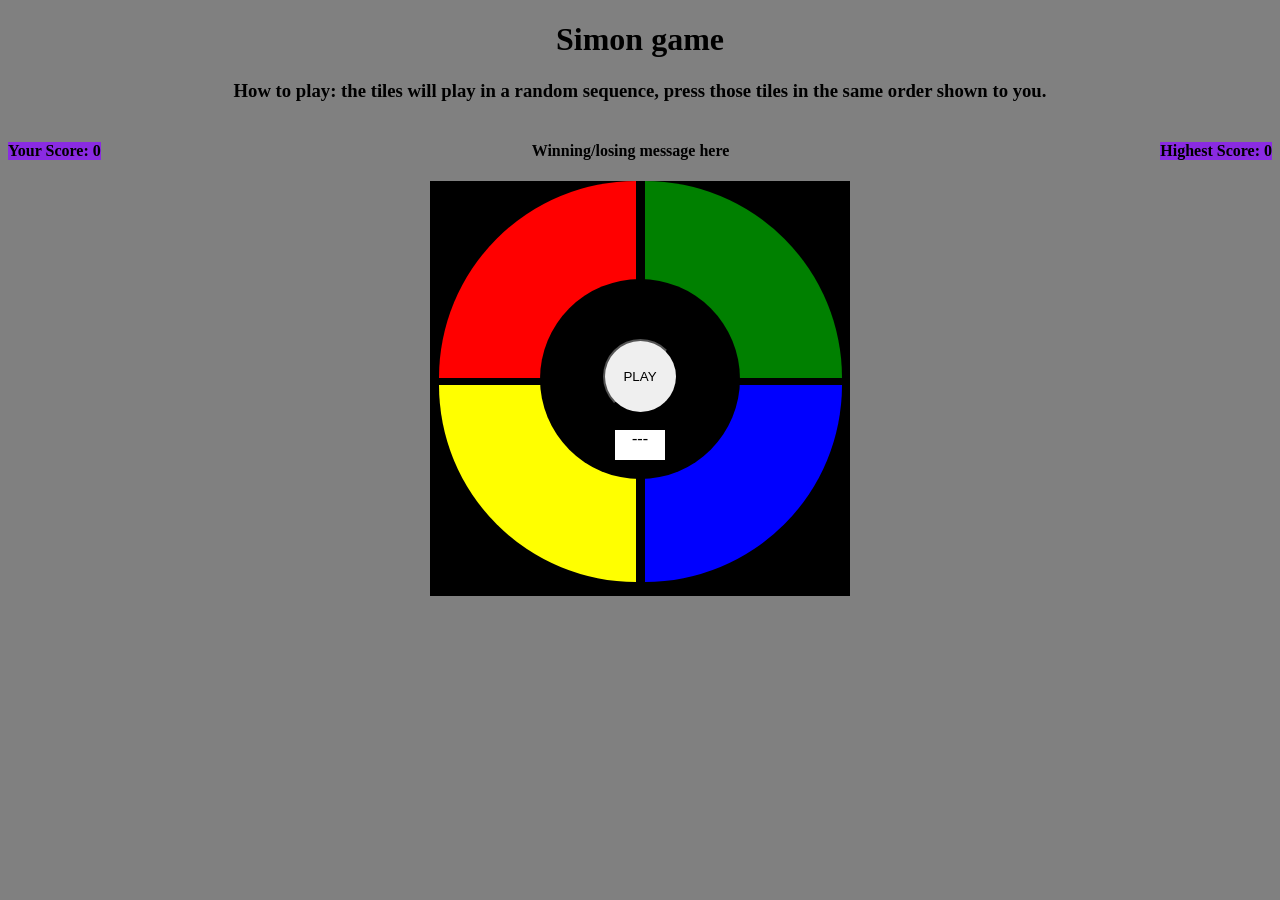
==== simon.html @ 965d2c60 "Made the highLightTile() function, simple testing is done by calling it for each index" ====
<!DOCTYPE html>
<html lang="en">

<head>
    <meta charset="UTF-8">
    <meta name="viewport" content="width=device-width, initial-scale=1.0">
    <title>Simon Game</title>
    <link rel="stylesheet" href="./style.css">
    <script defer src="./app.js"></script>

</head>

<body>
    <!--  -->
    <h1>Simon game</h1>
    <h3>How to play: the tiles will play in a random sequence, press those tiles in the same order shown to you.</h3>

    <div class="scoreLine">
        <h4 class="score">Your Score: <span id="score">0</span> </h4>
        <h4 id="message">Winning/losing message here</h4>
        <h4 class="score">Highest Score: <span id="highScore">0</span> </h4>
    </div>

    
    <div class="tiles">
        <!-- tiles -->
        <div id="redTile"></div>
        <div id="greenTile"></div>
        <div id="yellowTile"></div>
        <div id="blueTile"></div>
        <!-- middle panel -->
        <div class="middlePanel">
        <!-- <button id="restartBtn">Restart</button> -->
        <button id="playBtn">PLAY</button>
        <div id="round">---</div>
    </div>
    </div>


</body>

</html>
---- style.css ----
body{
    background-color: grey;
    justify-content: center;
    text-align: center;
}




.tiles{
    position:sticky;
    width: 420px;
    height: 415px;
    background-color: black;
    /* border-radius: 50%; */
    display: flex;
    flex-wrap: wrap;
    margin: 0 auto;
    justify-content: center;
    
}

#redTile{
    width: 197px;
    height: 197px;
    background-color: red;
    border-top-left-radius: 100%;
    display: flex;
    justify-content:end;
    margin: 0 5px;
    cursor: pointer;
    color: white
}

#greenTile{
    width: 197px;
    height: 197px;
    background-color: green;
    border-top-right-radius: 100%;
    display: flex;
    justify-content:baseline;
    margin: 0 4px;
    cursor: pointer;

}



#yellowTile{
    width: 197px;
    height: 197px;
    background-color: yellow;
    border-bottom-left-radius: 100%;
    display: flex;
    justify-content: flex-end;
    margin: 0 5px;
    cursor: pointer;

}

#blueTile{
    width: 197px;
    height: 197px;
    background-color: blue;
    border-bottom-right-radius: 100%;
    display: flex;
    justify-content: flex-start;
    margin: 0 4px;
    cursor: pointer;
}

#redTile:hover{
    border: solid rgb(46, 255, 46) 3px ;
    
}

/* #redTile:active{
    background-color: rgb(255, 137, 137);
} */

#greenTile:hover{
    border: solid rgb(46, 255, 46) 3px ;
}

#yellowTile:hover{
    border: solid rgb(46, 255, 46) 3px ;
}

#blueTile:hover{
    border: solid rgb(46, 255, 46) 3px ;
}

.middlePanel{
    /* position: fixed; */
    background-color: rgb(0, 0, 0);
    width: 200px;
    height: 200px;
    border-radius: 50%;
    margin: -310px auto;
    
    /* display: ; */
}

/* #restartBtn{
    background-color: red;
    /* margin-top: 40px; */
/* } */ 

#playBtn{
    border-radius: 50%;
    height: 75px;
    width: 75px;
    margin: 60px auto;
    cursor: pointer;
    display: block;
}

#round{
    background-color: white;
    border: 1px solid black;
    height: 30px;
    width: 50px;
    margin: -45px auto;
    /* cursor: pointer; */
}  


#playBtn:hover{
    background-color: yellow;
    border: solid black 1px;
}

.scoreLine{
    display: flex;
    justify-content: space-between;
}

.score{
    background-color: blueviolet;
}

#redTile.highLight{
    background-color: rgb(255, 126, 126);
}

#greenTile.highLight{
    background-color: rgb(0, 227, 0);
}

#yellowTile.highLight{
    background-color: rgb(255, 255, 195);
}

#blueTile.highLight{
    background-color: rgb(139, 139, 255);
}
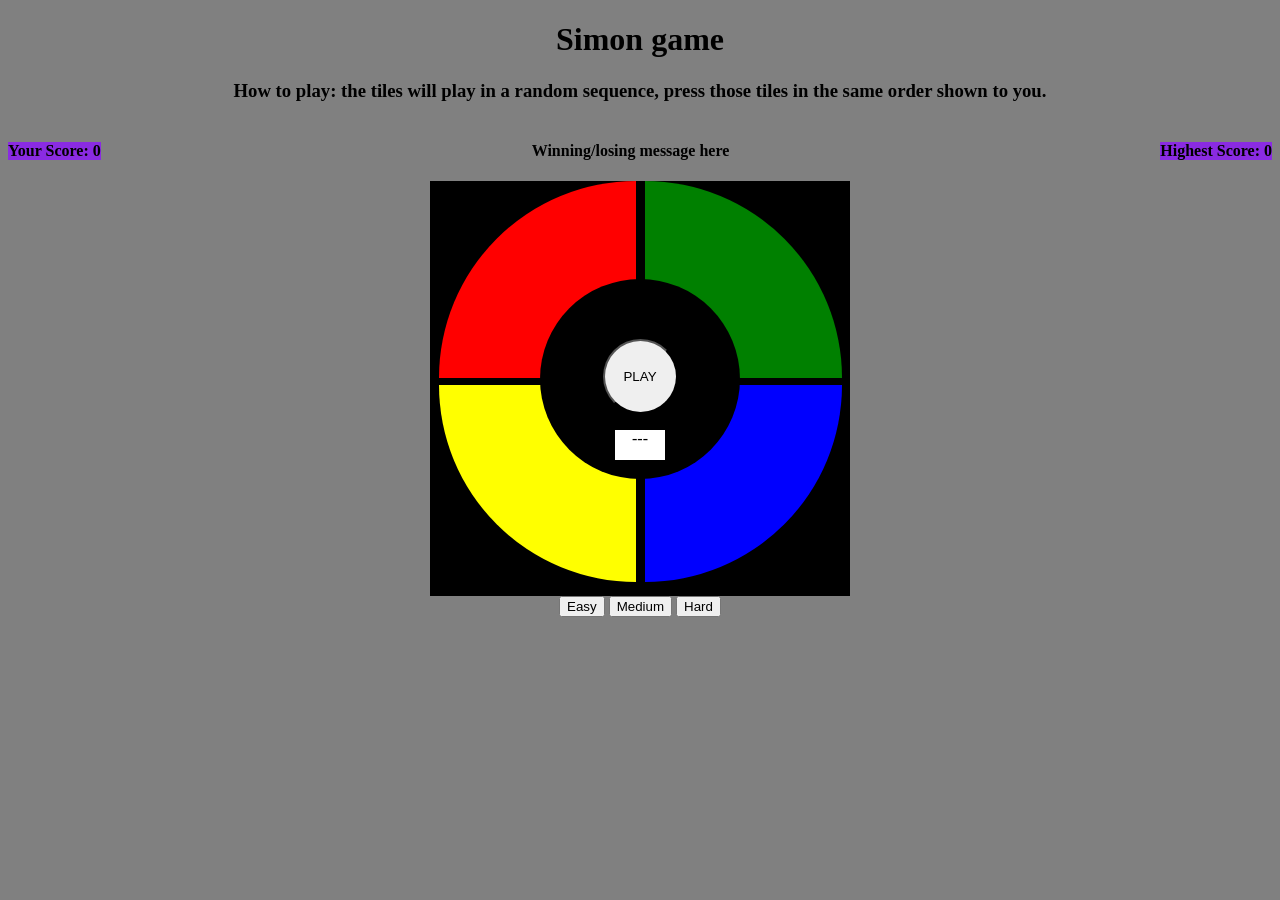
==== commit d392f075: "added/worked on gameOver(), wonSimon() and scoreTracker(), now the game has score and high Score" ====
--- a/simon.html
+++ b/simon.html
@@ -36,6 +36,12 @@
     </div>
     </div>
 
+    <div id="difficulties">
+        <button>Easy</button>
+        <button>Medium</button>
+        <button>Hard</button>
+    </div>
+
 
 </body>
 
--- a/style.css
+++ b/style.css
@@ -70,7 +70,7 @@
 }
 
 #redTile:hover{
-    border: solid rgb(46, 255, 46) 3px ;
+    border: solid rgb(250, 251, 250) 3px ;
     
 }
 
@@ -79,15 +79,15 @@
 } */
 
 #greenTile:hover{
-    border: solid rgb(46, 255, 46) 3px ;
+    border: solid rgb(250, 251, 250) 3px ;
 }
 
 #yellowTile:hover{
-    border: solid rgb(46, 255, 46) 3px ;
+    border: solid rgb(250, 251, 250) 3px ;
 }
 
 #blueTile:hover{
-    border: solid rgb(46, 255, 46) 3px ;
+   border: solid rgb(250, 251, 250) 3px ;
 }
 
 .middlePanel{
@@ -141,16 +141,27 @@
 
 #redTile.highLight{
     background-color: rgb(255, 126, 126);
+    box-shadow: 0 0 25px red;
 }
 
 #greenTile.highLight{
     background-color: rgb(0, 227, 0);
+    box-shadow: 0 0 25px rgb(0, 255, 0);
 }
 
 #yellowTile.highLight{
     background-color: rgb(255, 255, 195);
+        box-shadow: 0 0 25px rgb(255, 255, 0);
+
 }
 
 #blueTile.highLight{
     background-color: rgb(139, 139, 255);
+    box-shadow: 0 0 25px rgb(0, 60, 255);
+
+}
+
+#playBtn.grey{
+    opacity: 0.5;
+    cursor: default;
 }
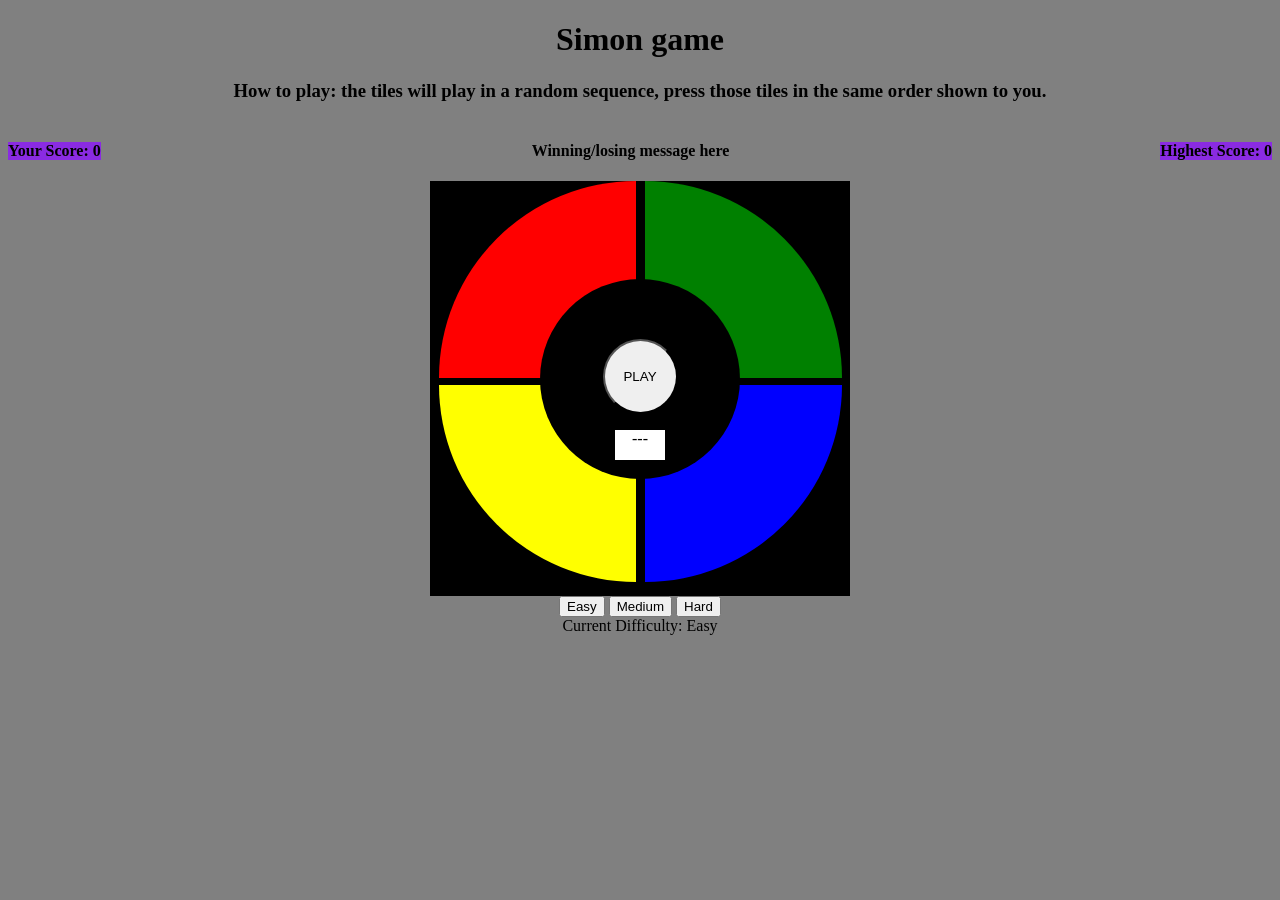
==== commit c9ff1bd7: "Added Difficulties, Easy, Medium and Hard, each has a set amount of rounds to finish" ====
--- a/simon.html
+++ b/simon.html
@@ -37,9 +37,10 @@
     </div>
 
     <div id="difficulties">
-        <button>Easy</button>
-        <button>Medium</button>
-        <button>Hard</button>
+        <button id="easyBtn">Easy</button>
+        <button id="mediumBtn">Medium</button>
+        <button id="hardBtn">Hard</button>
+        <div id="setDiff">Current Difficulty: <span id="currentDiff">Easy</span></div>
     </div>
 
 
--- a/style.css
+++ b/style.css
@@ -151,7 +151,7 @@
 
 #yellowTile.highLight{
     background-color: rgb(255, 255, 195);
-        box-shadow: 0 0 25px rgb(255, 255, 0);
+    box-shadow: 0 0 25px rgb(255, 255, 0);
 
 }
 
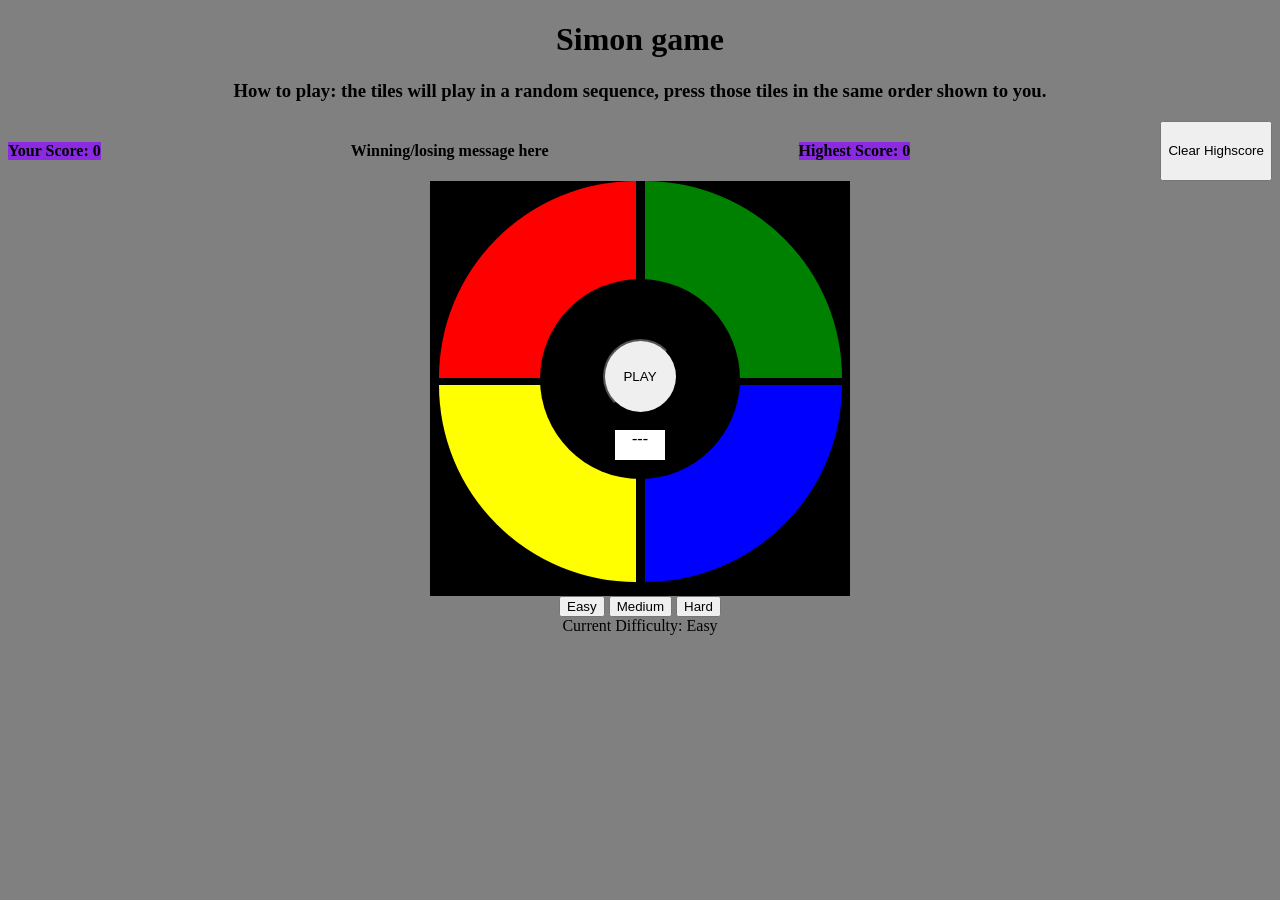
==== commit 0f08e816: "Added localstorage to store highScore value,and added a clear Highscore Button" ====
--- a/simon.html
+++ b/simon.html
@@ -19,6 +19,7 @@
         <h4 class="score">Your Score: <span id="score">0</span> </h4>
         <h4 id="message">Winning/losing message here</h4>
         <h4 class="score">Highest Score: <span id="highScore">0</span> </h4>
+        <button id="clearHighScore">Clear Highscore</button>
     </div>
 
     
@@ -44,6 +45,7 @@
     </div>
 
 
+
 </body>
 
 </html>
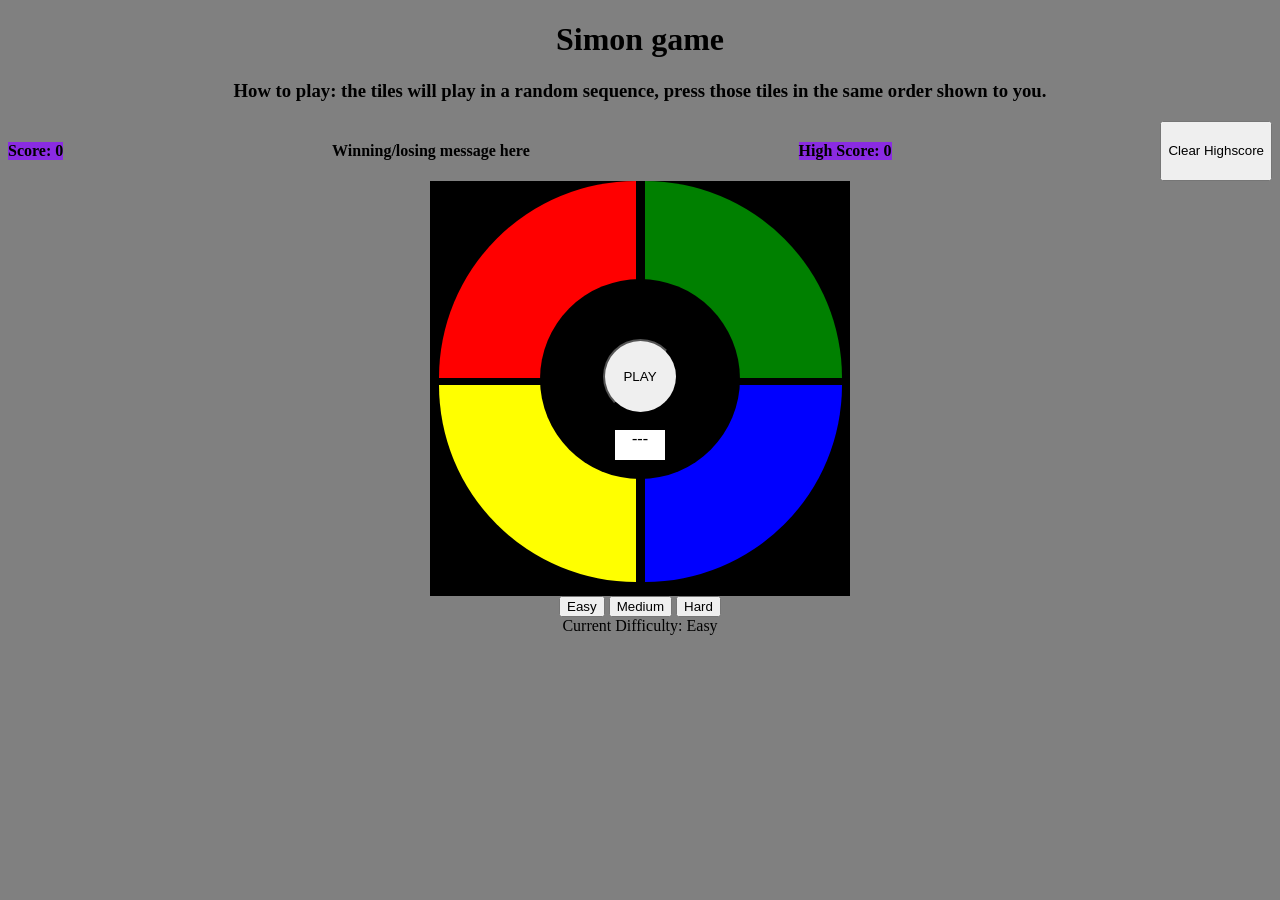
==== commit 69e96c11: "made a new function gameSpeed(), updated the difficulties object to store speeds" ====
--- a/simon.html
+++ b/simon.html
@@ -16,9 +16,9 @@
     <h3>How to play: the tiles will play in a random sequence, press those tiles in the same order shown to you.</h3>
 
     <div class="scoreLine">
-        <h4 class="score">Your Score: <span id="score">0</span> </h4>
+        <h4 class="score">Score: <span id="score">0</span> </h4>
         <h4 id="message">Winning/losing message here</h4>
-        <h4 class="score">Highest Score: <span id="highScore">0</span> </h4>
+        <h4 class="score">High Score: <span id="highScore">0</span> </h4>
         <button id="clearHighScore">Clear Highscore</button>
     </div>
 
--- a/style.css
+++ b/style.css
@@ -28,7 +28,7 @@
     display: flex;
     justify-content:end;
     margin: 0 5px;
-    cursor: pointer;
+    /* cursor: pointer; */
     color: white
 }
 
@@ -40,7 +40,7 @@
     display: flex;
     justify-content:baseline;
     margin: 0 4px;
-    cursor: pointer;
+    /* cursor: pointer; */
 
 }
 
@@ -54,7 +54,7 @@
     display: flex;
     justify-content: flex-end;
     margin: 0 5px;
-    cursor: pointer;
+    /* cursor: pointer; */
 
 }
 
@@ -66,19 +66,24 @@
     display: flex;
     justify-content: flex-start;
     margin: 0 4px;
+    /* cursor: pointer; */
+}
+
+
+.tiles.playerTurn #redTile:hover,
+.tiles.playerTurn #greenTile:hover,
+.tiles.playerTurn #yellowTile:hover,
+.tiles.playerTurn #blueTile:hover{
+    border: solid rgb(250, 251, 250) 3px ;
     cursor: pointer;
 }
 
-#redTile:hover{
+/* #redTile:hover{
     border: solid rgb(250, 251, 250) 3px ;
     
-}
-
-/* #redTile:active{
-    background-color: rgb(255, 137, 137);
 } */
 
-#greenTile:hover{
+/* #greenTile:hover{
     border: solid rgb(250, 251, 250) 3px ;
 }
 
@@ -88,7 +93,7 @@
 
 #blueTile:hover{
    border: solid rgb(250, 251, 250) 3px ;
-}
+} */
 
 .middlePanel{
     /* position: fixed; */
@@ -113,6 +118,7 @@
     margin: 60px auto;
     cursor: pointer;
     display: block;
+    
 }
 
 #round{
@@ -128,6 +134,7 @@
 #playBtn:hover{
     background-color: yellow;
     border: solid black 1px;
+    box-shadow: 0 0 15px yellow;
 }
 
 .scoreLine{
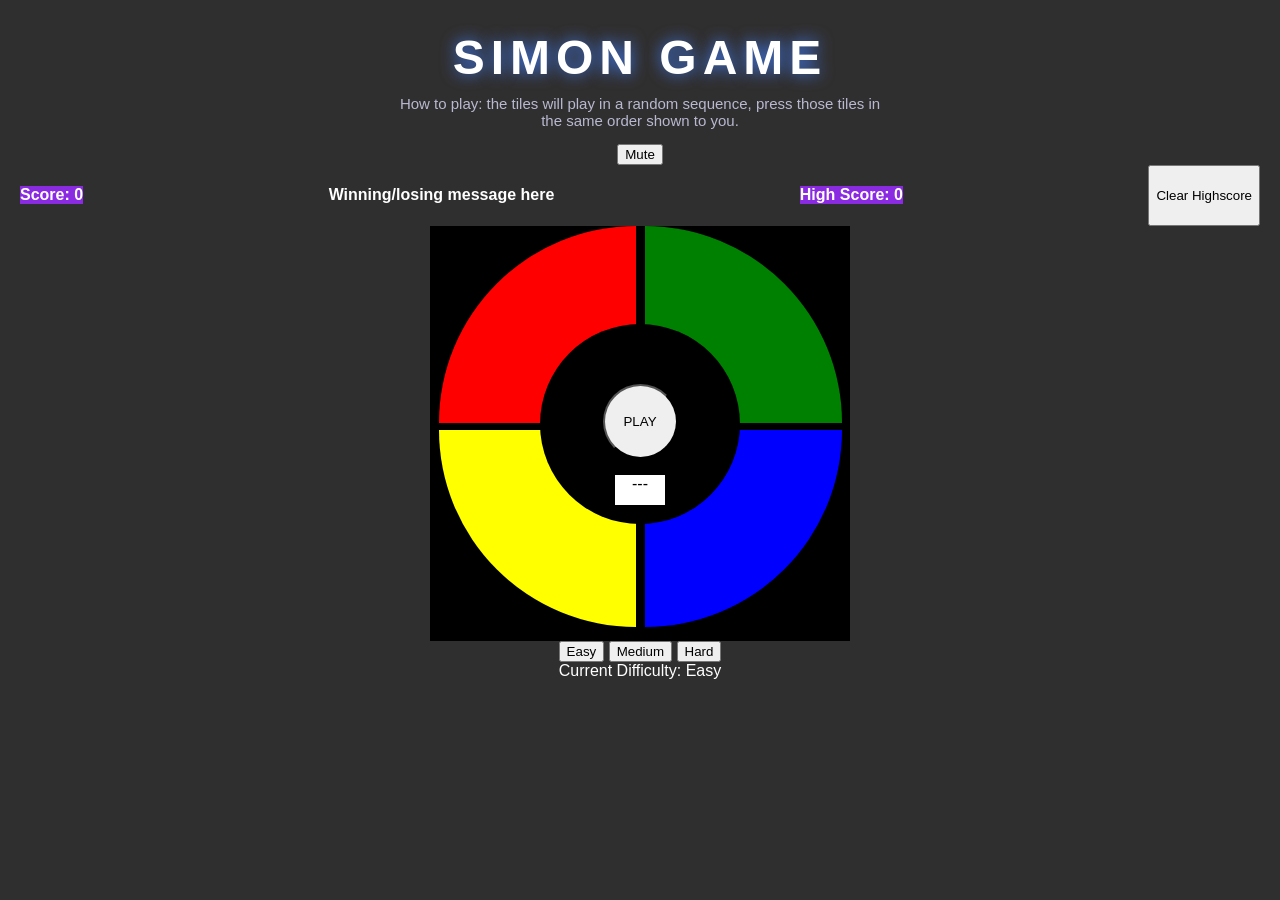
==== commit 43374989: "Added sounds to each tile along with a mute a button, some slight CSS changes" ====
--- a/simon.html
+++ b/simon.html
@@ -11,10 +11,15 @@
 </head>
 
 <body>
+    
+    <audio id="xylo1" src="./sounds/xylophone/xylo-a.wav"></audio>
+    <audio id="xylo2" src="./sounds/xylophone/xylo-d.wav"></audio>
+    <audio id="xylo3" src="./sounds/xylophone/xylo-e.wav"></audio>
+    <audio id="xylo4" src="./sounds/xylophone/xylo-g.wav"></audio>
     <!--  -->
     <h1>Simon game</h1>
     <h3>How to play: the tiles will play in a random sequence, press those tiles in the same order shown to you.</h3>
-
+     <button id="muteBtn">Mute</button>
     <div class="scoreLine">
         <h4 class="score">Score: <span id="score">0</span> </h4>
         <h4 id="message">Winning/losing message here</h4>
@@ -32,8 +37,10 @@
         <!-- middle panel -->
         <div class="middlePanel">
         <!-- <button id="restartBtn">Restart</button> -->
+        
         <button id="playBtn">PLAY</button>
         <div id="round">---</div>
+
     </div>
     </div>
 
--- a/style.css
+++ b/style.css
@@ -1,10 +1,27 @@
 body{
-    background-color: grey;
-    justify-content: center;
+    background-color: rgb(48, 47, 47);
+    margin: 0;
+    padding: 20px;
+    font-family: Arial, Helvetica, sans-serif;
+    color: white;
     text-align: center;
 }
 
+h1{
+    font-size: 48px;
+    letter-spacing: 6px;
+    text-transform: uppercase;
+    margin: 10px 0;
+    text-shadow: 0 0 15px rgb(65, 122, 236);
+}
 
+h3{
+    font-weight: normal;
+    font-size: 15px;
+    color: #b8b8d0;
+    width: 500px;
+    margin: 0 auto 15px;
+}
 
 
 .tiles{
@@ -78,22 +95,7 @@
     cursor: pointer;
 }
 
-/* #redTile:hover{
-    border: solid rgb(250, 251, 250) 3px ;
-    
-} */
 
-/* #greenTile:hover{
-    border: solid rgb(250, 251, 250) 3px ;
-}
-
-#yellowTile:hover{
-    border: solid rgb(250, 251, 250) 3px ;
-}
-
-#blueTile:hover{
-   border: solid rgb(250, 251, 250) 3px ;
-} */
 
 .middlePanel{
     /* position: fixed; */
@@ -102,7 +104,7 @@
     height: 200px;
     border-radius: 50%;
     margin: -310px auto;
-    
+    color: black
     /* display: ; */
 }
 
@@ -122,11 +124,12 @@
 }
 
 #round{
-    background-color: white;
+    background-color: rgb(255, 255, 255);
     border: 1px solid black;
     height: 30px;
     width: 50px;
     margin: -45px auto;
+    /* box-shadow: 0 0 25px rgb(255, 0, 0); */
     /* cursor: pointer; */
 }  
 
@@ -171,4 +174,8 @@
 #playBtn.grey{
     opacity: 0.5;
     cursor: default;
+}
+
+.highscore{
+    background-color: red;
 }
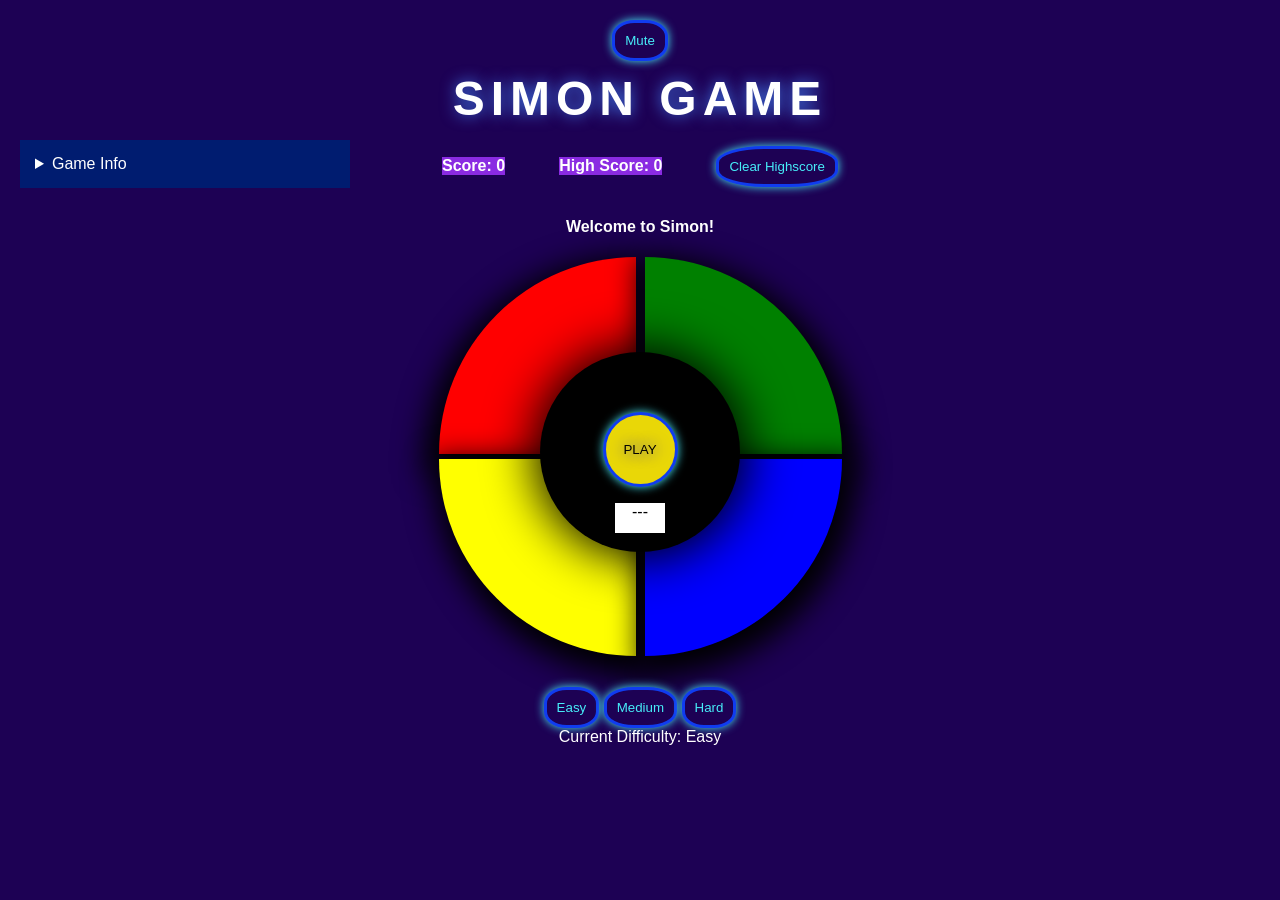
==== commit 31721c2b: "Code cleaning, removing comments and dead code, some design adjusments in html/css" ====
--- a/simon.html
+++ b/simon.html
@@ -11,23 +11,48 @@
 </head>
 
 <body>
-    
+
     <audio id="xylo1" src="./sounds/xylophone/xylo-a.wav"></audio>
     <audio id="xylo2" src="./sounds/xylophone/xylo-d.wav"></audio>
     <audio id="xylo3" src="./sounds/xylophone/xylo-e.wav"></audio>
     <audio id="xylo4" src="./sounds/xylophone/xylo-g.wav"></audio>
     <!--  -->
-    <h1>Simon game</h1>
-    <h3>How to play: the tiles will play in a random sequence, press those tiles in the same order shown to you.</h3>
-     <button id="muteBtn">Mute</button>
+    <header class="topLine">
+        <button id="muteBtn">Mute</button>
+        <h1>Simon game</h1>
+    </header>
+
+    <details class="gameInfo">
+        <summary>Game Info</summary>
+        <h2>How to Play</h2>
+        <p>Press PLAY and watch the tiles flash. When the message says "Your Turn!",
+            click the tiles in the same order. Every round adds one more tile to the
+            sequence. One wrong tile and the game is over.</p>
+
+        <h2>Buttons</h2>
+        <ul>
+            <li><b>PLAY / Restart:</b> starts a game. It restarts the game on your turn,
+                and it is greyed out while Simon is playing.</li>
+            <li><b>Easy / Medium / Hard:</b> pick before you start. Harder levels need
+                more rounds to win and speed up faster. They are locked during a game.</li>
+            <li><b>Clear Highscore:</b> resets your saved best score.</li>
+            <li><b>Mute:</b> turns the sounds off and on.</li>
+        </ul>
+
+        <h2>Scores</h2>
+        <p>Your score is the number of rounds you have cleared. Your high score is
+            saved in this browser.</p>
+    </details>
+
+
     <div class="scoreLine">
         <h4 class="score">Score: <span id="score">0</span> </h4>
-        <h4 id="message">Winning/losing message here</h4>
         <h4 class="score">High Score: <span id="highScore">0</span> </h4>
         <button id="clearHighScore">Clear Highscore</button>
     </div>
 
-    
+    <h4 id="message">Welcome to Simon!</h4>
+
     <div class="tiles">
         <!-- tiles -->
         <div id="redTile"></div>
@@ -36,15 +61,16 @@
         <div id="blueTile"></div>
         <!-- middle panel -->
         <div class="middlePanel">
-        <!-- <button id="restartBtn">Restart</button> -->
-        
-        <button id="playBtn">PLAY</button>
-        <div id="round">---</div>
+            <!-- <button id="restartBtn">Restart</button> -->
 
-    </div>
+            <button id="playBtn">PLAY</button>
+            <div id="round">---</div>
+
+        </div>
     </div>
 
     <div id="difficulties">
+        <!-- <button id="demoBtn">Demo</button> -->
         <button id="easyBtn">Easy</button>
         <button id="mediumBtn">Medium</button>
         <button id="hardBtn">Hard</button>
--- a/style.css
+++ b/style.css
@@ -1,5 +1,5 @@
-body{
-    background-color: rgb(48, 47, 47);
+body {
+    background-color: #1d0154;
     margin: 0;
     padding: 20px;
     font-family: Arial, Helvetica, sans-serif;
@@ -7,7 +7,9 @@
     text-align: center;
 }
 
-h1{
+
+
+h1 {
     font-size: 48px;
     letter-spacing: 6px;
     text-transform: uppercase;
@@ -15,7 +17,7 @@
     text-shadow: 0 0 15px rgb(65, 122, 236);
 }
 
-h3{
+h3 {
     font-weight: normal;
     font-size: 15px;
     color: #b8b8d0;
@@ -24,46 +26,48 @@
 }
 
 
-.tiles{
-    position:sticky;
-    width: 420px;
-    height: 415px;
-    background-color: black;
+.tiles {
+    /* position:sticky; */
+    width: 425px;
+    height: 410px;
+    /* background-color: black; */
     /* border-radius: 50%; */
     display: flex;
     flex-wrap: wrap;
     margin: 0 auto;
     justify-content: center;
-    
-}
-
-#redTile{
+    padding-bottom: 20px;
+    /* box-shadow: 10px 10px 10px 10px black; */
+}
+
+#redTile {
     width: 197px;
     height: 197px;
     background-color: red;
     border-top-left-radius: 100%;
     display: flex;
-    justify-content:end;
+    justify-content: end;
     margin: 0 5px;
     /* cursor: pointer; */
-    color: white
-}
-
-#greenTile{
+    color: white;
+    box-shadow: -5px 10px 30px 10px black;
+}
+
+#greenTile {
     width: 197px;
     height: 197px;
     background-color: green;
     border-top-right-radius: 100%;
     display: flex;
-    justify-content:baseline;
+    justify-content: baseline;
     margin: 0 4px;
     /* cursor: pointer; */
-
-}
-
-
-
-#yellowTile{
+    box-shadow: 5px 10px 30px 10px black;
+}
+
+
+
+#yellowTile {
     width: 197px;
     height: 197px;
     background-color: yellow;
@@ -72,10 +76,11 @@
     justify-content: flex-end;
     margin: 0 5px;
     /* cursor: pointer; */
-
-}
-
-#blueTile{
+    box-shadow: 5px 10px 30px 10px black;
+
+}
+
+#blueTile {
     width: 197px;
     height: 197px;
     background-color: blue;
@@ -84,46 +89,52 @@
     justify-content: flex-start;
     margin: 0 4px;
     /* cursor: pointer; */
+    box-shadow: 5px 10px 30px 10px black;
+
 }
 
 
 .tiles.playerTurn #redTile:hover,
 .tiles.playerTurn #greenTile:hover,
 .tiles.playerTurn #yellowTile:hover,
-.tiles.playerTurn #blueTile:hover{
-    border: solid rgb(250, 251, 250) 3px ;
+.tiles.playerTurn #blueTile:hover {
+    border: solid rgb(250, 251, 250) 3px;
     cursor: pointer;
 }
 
 
 
-.middlePanel{
+.middlePanel {
     /* position: fixed; */
     background-color: rgb(0, 0, 0);
     width: 200px;
     height: 200px;
     border-radius: 50%;
     margin: -310px auto;
-    color: black
+    color: black;
+    box-shadow: 0px 0px 50px 5px rgb(0, 0, 0);
     /* display: ; */
 }
 
 /* #restartBtn{
     background-color: red;
     /* margin-top: 40px; */
-/* } */ 
-
-#playBtn{
+/* } */
+
+#playBtn {
+    background-color: rgb(233, 215, 7);
+    color: black;
     border-radius: 50%;
     height: 75px;
     width: 75px;
     margin: 60px auto;
     cursor: pointer;
     display: block;
-    
-}
-
-#round{
+    /* box-shadow: 0px 0px 5px 65px black; */
+    text-shadow: 0 0 15px blue;
+}
+
+#round {
     background-color: rgb(255, 255, 255);
     border: 1px solid black;
     height: 30px;
@@ -131,51 +142,70 @@
     margin: -45px auto;
     /* box-shadow: 0 0 25px rgb(255, 0, 0); */
     /* cursor: pointer; */
-}  
-
-
-#playBtn:hover{
+}
+
+
+#playBtn:hover {
     background-color: yellow;
     border: solid black 1px;
     box-shadow: 0 0 15px yellow;
-}
-
-.scoreLine{
-    display: flex;
-    justify-content: space-between;
-}
-
-.score{
+    font-weight: 550;
+}
+
+.scoreLine {
+    display: flex;
+    justify-content: space-around;
+    align-items: center;
+    width: 450px;
+    margin: 0 auto;
+}
+
+.score {
     background-color: blueviolet;
 }
 
-#redTile.highLight{
+#redTile.highLight {
     background-color: rgb(255, 126, 126);
     box-shadow: 0 0 25px red;
 }
 
-#greenTile.highLight{
+#greenTile.highLight {
     background-color: rgb(0, 227, 0);
     box-shadow: 0 0 25px rgb(0, 255, 0);
 }
 
-#yellowTile.highLight{
+#yellowTile.highLight {
     background-color: rgb(255, 255, 195);
     box-shadow: 0 0 25px rgb(255, 255, 0);
 
 }
 
-#blueTile.highLight{
+#blueTile.highLight {
     background-color: rgb(139, 139, 255);
     box-shadow: 0 0 25px rgb(0, 60, 255);
 
 }
 
-#playBtn.grey{
+#playBtn.grey {
     opacity: 0.5;
     cursor: default;
 }
 
-.highscore{
-    background-color: red;
+.gameInfo {
+    position: absolute;
+    width: 300px;
+    background-color: rgb(0, 28, 112);
+    left: 20px;
+    top: 140px;
+    padding: 15px;
+    text-align: left;
+}
+
+button {
+    border: solid 3px #103cef;
+    border-radius: 40%;
+    padding: 10px;
+    background-color: #1d0154;
+    color: #47ecf8;
+    box-shadow: 0px 0px 10px #47ecf8;
 }
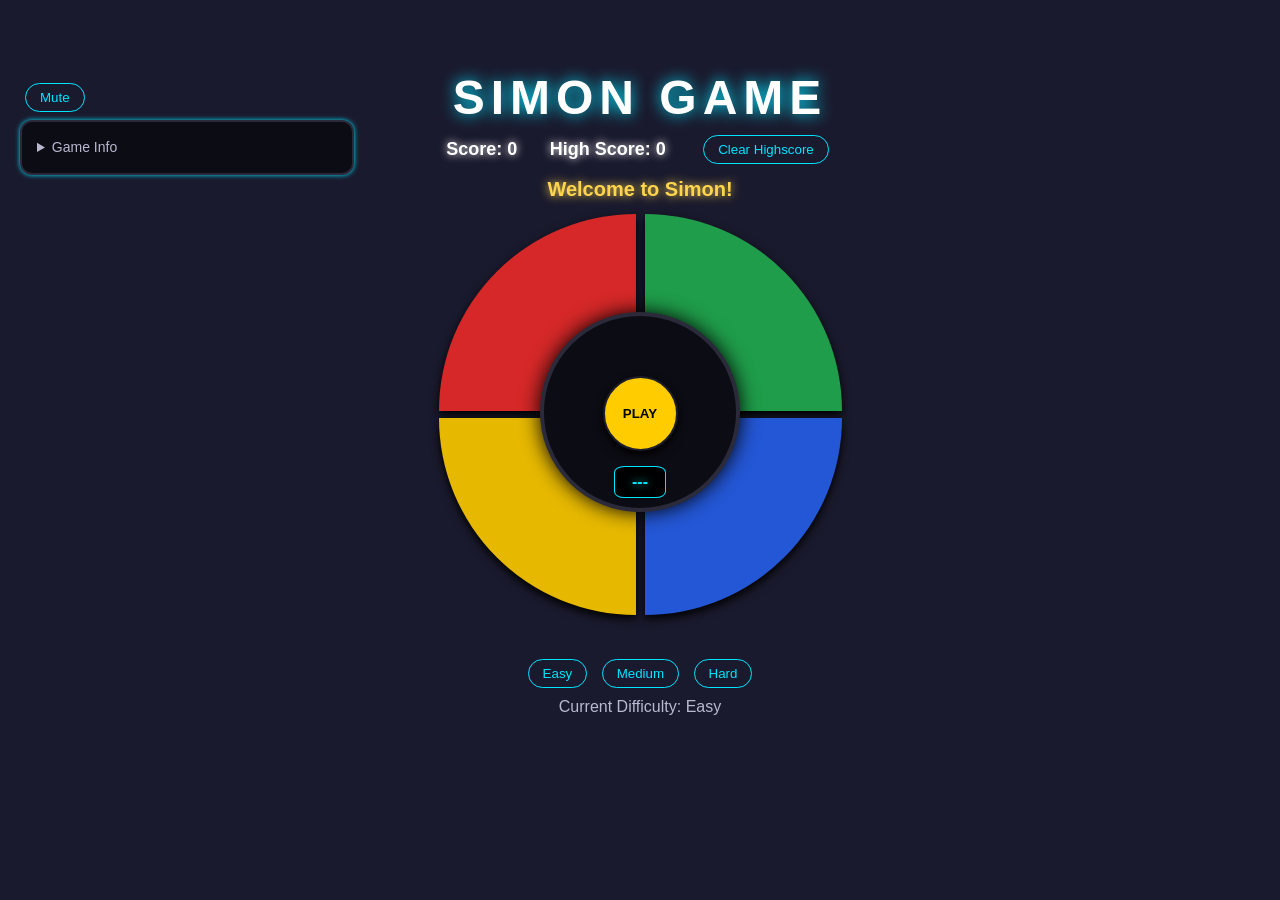
==== commit 7ae31738: "Updated Read me, and finalized the design for the game" ====
--- a/simon.html
+++ b/simon.html
@@ -16,13 +16,16 @@
     <audio id="xylo2" src="./sounds/xylophone/xylo-d.wav"></audio>
     <audio id="xylo3" src="./sounds/xylophone/xylo-e.wav"></audio>
     <audio id="xylo4" src="./sounds/xylophone/xylo-g.wav"></audio>
-    <!--  -->
-    <header class="topLine">
-        <button id="muteBtn">Mute</button>
+
+    <header>
+        <div class="headerSide">
+            <button id="muteBtn">Mute</button>
+        </div>
         <h1>Simon game</h1>
+        <div class="headerSide"></div>
     </header>
 
-    <details class="gameInfo">
+    <details class="infoPanel">
         <summary>Game Info</summary>
         <h2>How to Play</h2>
         <p>Press PLAY and watch the tiles flash. When the message says "Your Turn!",
@@ -54,18 +57,15 @@
     <h4 id="message">Welcome to Simon!</h4>
 
     <div class="tiles">
-        <!-- tiles -->
+
         <div id="redTile"></div>
         <div id="greenTile"></div>
         <div id="yellowTile"></div>
         <div id="blueTile"></div>
-        <!-- middle panel -->
+
         <div class="middlePanel">
-            <!-- <button id="restartBtn">Restart</button> -->
-
             <button id="playBtn">PLAY</button>
             <div id="round">---</div>
-
         </div>
     </div>
 
--- a/style.css
+++ b/style.css
@@ -1,20 +1,31 @@
 body {
-    background-color: #1d0154;
+    background-color: #1a1a2e;
     margin: 0;
     padding: 20px;
+    padding-top: 60px;
     font-family: Arial, Helvetica, sans-serif;
     color: white;
     text-align: center;
 }
 
 
+header {
+    display: flex;
+    justify-content: space-between;
+    align-items: center;
+}
+
+.headerSide {
+    width: 230px;
+    text-align: left;
+}
 
 h1 {
     font-size: 48px;
     letter-spacing: 6px;
     text-transform: uppercase;
     margin: 10px 0;
-    text-shadow: 0 0 15px rgb(65, 122, 236);
+    text-shadow: 0 0 15px #00e5ff;
 }
 
 h3 {
@@ -26,71 +37,83 @@
 }
 
 
+
+.scoreLine {
+    display: flex;
+    justify-content: space-around;
+    align-items: center;
+    width: 420px;
+    margin: 0 auto 10px;
+}
+
+.score {
+    margin: 0;
+    font-size: 18px;
+    white-space: nowrap;
+    text-shadow: 0 0 8px white;
+}
+
+
+#message {
+    width: 420px;
+    height: 30px;
+    line-height: 30px;
+    font-size: 20px;
+    margin: 0 auto 10px;
+    color: #ffd54f;
+    text-shadow: 0 0 10px #ffd54f;
+}
+
+
+
 .tiles {
-    /* position:sticky; */
-    width: 425px;
-    height: 410px;
-    /* background-color: black; */
-    /* border-radius: 50%; */
+    width: 420px;
+    height: 415px;
     display: flex;
     flex-wrap: wrap;
     margin: 0 auto;
     justify-content: center;
-    padding-bottom: 20px;
-    /* box-shadow: 10px 10px 10px 10px black; */
-}
+}
+
 
 #redTile {
-    width: 197px;
-    height: 197px;
-    background-color: red;
+    width: 191px;
+    height: 191px;
+    background-color: #d62828;
+    border: 3px solid transparent;
     border-top-left-radius: 100%;
-    display: flex;
-    justify-content: end;
     margin: 0 5px;
-    /* cursor: pointer; */
-    color: white;
-    box-shadow: -5px 10px 30px 10px black;
+    box-shadow: 0 4px 10px black;
 }
 
 #greenTile {
-    width: 197px;
-    height: 197px;
-    background-color: green;
+    width: 191px;
+    height: 191px;
+    background-color: #1f9d4a;
+    border: 3px solid transparent;
     border-top-right-radius: 100%;
-    display: flex;
-    justify-content: baseline;
     margin: 0 4px;
-    /* cursor: pointer; */
-    box-shadow: 5px 10px 30px 10px black;
-}
-
-
+    box-shadow: 0 4px 10px black;
+}
 
 #yellowTile {
-    width: 197px;
-    height: 197px;
-    background-color: yellow;
+    width: 191px;
+    height: 191px;
+    background-color: #e6b800;
+    border: 3px solid transparent;
     border-bottom-left-radius: 100%;
-    display: flex;
-    justify-content: flex-end;
     margin: 0 5px;
-    /* cursor: pointer; */
-    box-shadow: 5px 10px 30px 10px black;
-
+    box-shadow: 0 4px 10px black;
 }
 
 #blueTile {
-    width: 197px;
-    height: 197px;
-    background-color: blue;
+    width: 191px;
+    height: 191px;
+    background-color: #2457d6;
+    border: 3px solid transparent;
     border-bottom-right-radius: 100%;
-    display: flex;
-    justify-content: flex-start;
     margin: 0 4px;
-    /* cursor: pointer; */
-    box-shadow: 5px 10px 30px 10px black;
-
+    box-shadow: 0 4px 10px black;
 }
 
 
@@ -98,114 +121,150 @@
 .tiles.playerTurn #greenTile:hover,
 .tiles.playerTurn #yellowTile:hover,
 .tiles.playerTurn #blueTile:hover {
-    border: solid rgb(250, 251, 250) 3px;
+    border-color: white;
     cursor: pointer;
 }
 
+#redTile.highLight {
+    background-color: #ff6b6b;
+    box-shadow: 0 0 30px #ff3b3b;
+}
+
+#greenTile.highLight {
+    background-color: #5dff8a;
+    box-shadow: 0 0 30px #3dff7a;
+}
+
+#yellowTile.highLight {
+    background-color: #fff2a8;
+    box-shadow: 0 0 30px #ffe14d;
+}
+
+#blueTile.highLight {
+    background-color: #7fa2ff;
+    box-shadow: 0 0 30px #4d7bff;
+}
 
 
 .middlePanel {
-    /* position: fixed; */
-    background-color: rgb(0, 0, 0);
-    width: 200px;
-    height: 200px;
+    background-color: #0c0c14;
+    width: 192px;
+    height: 192px;
+    border: 4px solid #2a2a3a;
     border-radius: 50%;
     margin: -310px auto;
-    color: black;
-    box-shadow: 0px 0px 50px 5px rgb(0, 0, 0);
-    /* display: ; */
-}
-
-/* #restartBtn{
-    background-color: red;
-    /* margin-top: 40px; */
-/* } */
+    box-shadow: 0 0 20px black;
+}
 
 #playBtn {
-    background-color: rgb(233, 215, 7);
-    color: black;
     border-radius: 50%;
     height: 75px;
     width: 75px;
     margin: 60px auto;
+    display: block;
     cursor: pointer;
-    display: block;
-    /* box-shadow: 0px 0px 5px 65px black; */
-    text-shadow: 0 0 15px blue;
-}
-
-#round {
-    background-color: rgb(255, 255, 255);
-    border: 1px solid black;
-    height: 30px;
-    width: 50px;
-    margin: -45px auto;
-    /* box-shadow: 0 0 25px rgb(255, 0, 0); */
-    /* cursor: pointer; */
-}
-
+    background-color: #ffcc00;
+    border: 2px solid #1d1d2b;
+    font-weight: bold;
+    box-shadow: 0 4px 10px black;
+}
 
 #playBtn:hover {
-    background-color: yellow;
-    border: solid black 1px;
-    box-shadow: 0 0 15px yellow;
-    font-weight: 550;
-}
-
-.scoreLine {
-    display: flex;
-    justify-content: space-around;
-    align-items: center;
-    width: 450px;
-    margin: 0 auto;
-}
-
-.score {
-    background-color: blueviolet;
-}
-
-#redTile.highLight {
-    background-color: rgb(255, 126, 126);
-    box-shadow: 0 0 25px red;
-}
-
-#greenTile.highLight {
-    background-color: rgb(0, 227, 0);
-    box-shadow: 0 0 25px rgb(0, 255, 0);
-}
-
-#yellowTile.highLight {
-    background-color: rgb(255, 255, 195);
-    box-shadow: 0 0 25px rgb(255, 255, 0);
-
-}
-
-#blueTile.highLight {
-    background-color: rgb(139, 139, 255);
-    box-shadow: 0 0 25px rgb(0, 60, 255);
-
-}
+    box-shadow: 0 0 18px #ffd000;
+}
+
 
 #playBtn.grey {
     opacity: 0.5;
     cursor: default;
-}
-
-.gameInfo {
+    box-shadow: 0 4px 10px black;
+}
+
+#round {
+    background-color: black;
+    border: 1px solid #00e5ff;
+    color: #00e5ff;
+    font-weight: bold;
+    height: 30px;
+    width: 50px;
+    line-height: 30px;
+    margin: -45px auto;
+    text-shadow: 0 0 8px #00e5ff;
+    border-radius: 20%;
+}
+
+
+
+#difficulties {
+    margin-top: 30px;
+}
+
+#setDiff {
+    margin-top: 10px;
+    color: #b8b8d0;
+}
+
+#difficulties button,
+#clearHighScore,
+#muteBtn,
+#themeBtn {
+    font-family: inherit;
+    cursor: pointer;
+    white-space: nowrap;
+    border: 1px solid #00e5ff;
+    background-color: transparent;
+    color: #00e5ff;
+    border-radius: 20px;
+    padding: 6px 14px;
+    margin: 0 5px;
+}
+
+#difficulties button:hover,
+#clearHighScore:hover,
+#muteBtn:hover,
+#themeBtn:hover {
+    box-shadow: 0 0 12px #00e5ff;
+}
+
+#difficulties button.selected {
+    background-color: #00e5ff;
+    color: #0d0d1a;
+    font-weight: bold;
+}
+
+
+.infoPanel {
     position: absolute;
+    left: 20px;
+    top: 120px;
     width: 300px;
-    background-color: rgb(0, 28, 112);
-    left: 20px;
-    top: 140px;
     padding: 15px;
     text-align: left;
-}
-
-button {
-    border: solid 3px #103cef;
-    border-radius: 40%;
-    padding: 10px;
-    background-color: #1d0154;
-    color: #47ecf8;
-    box-shadow: 0px 0px 10px #47ecf8;
+    font-size: 14px;
+    line-height: 1.5;
+    color: #b8b8d0;
+    background-color: #0c0c14;
+    border: 2px solid #2a2a3a;
+    border-radius: 12px;
+    box-shadow: 0 0 5px #00e5ff;
+}
+
+.infoPanel h2 {
+    font-size: 18px;
+    margin: 0 0 8px;
+    color: #00e5ff;
+    text-shadow: 0 0 8px #00e5ff;
+}
+
+.infoPanel p {
+    margin: 0 0 15px;
+}
+
+.infoPanel ul {
+    margin: 0 0 15px;
+    padding-left: 18px;
+}
+
+.infoPanel li {
+    margin-bottom: 8px;
 }
